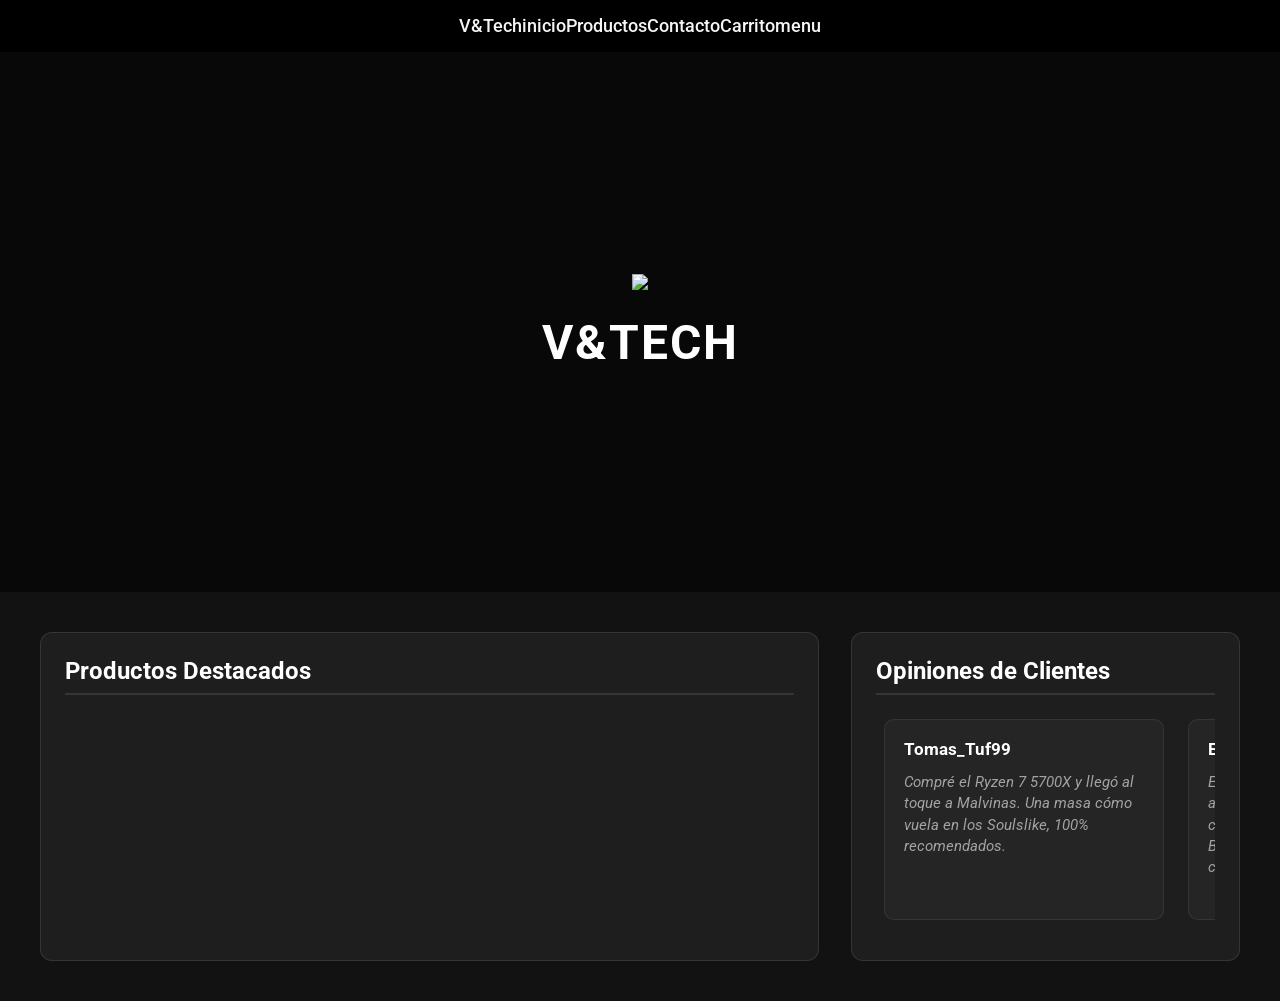
==== index.html @ 8ccc0347 "Add files via upload" ====
<!DOCTYPE html>
<html lang="en">
<head>
    <meta charset="UTF-8">
    <meta name="viewport" content="width=device-width, initial-scale=1.0">
    <title>Document</title>
    <link rel="stylesheet" href="../Estilos/principal.css">
</head>
<body>
    <header>
        <nav id = "navLista" class = "navDiseño">
            <ul id = "listaGuia" class = "guiaDiseño">
            </ul>
        </nav>
    </header>
    <section id = "Presentacion" class="presDiseño">

    </section>
    <main>
        <div id = "menu" class = "menuDiseño">
            <section id = "productoDestacados" class = "articulosDiseño">
                <div id = "destacado" class = "destacadoDiseño"></div>
            </section>
            <section id = "reseñas" class = "reseñaDiseño">
                <div id="reseña" class="opinionDiseño"></div>
            </section>
        </div>
    </main>
    <footer>

    </footer>
    <script type = "module" src="../Javascripts/principal.js"></script>
</body>
</html>
---- Estilos/principal.css ----
@import url('https://fonts.googleapis.com/css2?family=Roboto:wght@400;700&display=swap');

:root {
    --fondo-principal: #121212;
    --fondo-secundario: #1e1e1e;
    --color-texto: #ffffff;
    --color-destacado: #a3a3a3;
}

* {
    padding: 0;
    margin: 0;
    box-sizing: border-box;
}

body {
    font-family: 'roboto', Arial;
    display: flex;
    flex-direction: column;
    background-color: var(--fondo-principal);
    color: var(--color-texto);
    transition: background-color 0.3s ease, color 0.3s ease;
}

header {
    background-color: #000000;
    position: sticky;
    top: 0;
    z-index: 10;
}

.navDiseño {
    display: flex; 
    justify-content: center;
    align-items: center;
    gap: 2rem;
    list-style: none;
    padding: 1rem 0;
    margin: 0;
}

.navDiseño li {
    display: inline-flex;
    list-style: none;
    margin: 0;
}

.navDiseño a {
    text-decoration: none;
    color: whitesmoke;
    font-size: 1.1rem;
    font-weight: 500;
}

.presDiseño {
    position: relative;
    width: 100%;
    height: 60vh;
    display: flex;
    align-items: center;
    justify-content: center;
    overflow: hidden;
}

.multivid {
    position: absolute;
    top: 0;
    left: 0;
    width: 100%;
    height: 100%;
    z-index: 1;
}

.multivid::before {
    content: '';
    position: absolute;
    top: 0;
    left: 0;
    width: 100%;
    height: 100%;
    background-color: rgba(0, 0, 0, 0.55); 
    z-index: 2;
    pointer-events: none; 
}

.fondoIMG {
    position: absolute;
    top: 0;
    left: 0;
    width: 100%;
    height: 100%;
    object-fit: cover; 
    object-position: center;
    z-index: 1;
}

.ContentPres {
    display: flex;
    flex-direction: column;
    align-items: center;
    justify-content: center;
    gap: 1.5rem;
    position: relative;
    z-index: 3;
    text-align: center;
    color: #ffffff;
}

.logoPNG {
    max-width: 180px;
    height: auto;
}

.ContentPres h1 {
    font-size: 3rem;
    text-transform: uppercase;
    font-weight: 700;
    letter-spacing: 2px;
}

.menuDiseño {
    display: grid;
    grid-template-columns: 2fr 1fr;
    gap: 2rem;
    padding: 2.5rem;
    max-width: 1600px;
    margin: 0 auto;
    width: 100%;
}

.articulosDiseño, .reseñaDiseño {
    background-color: var(--fondo-secundario);
    border: 1px solid rgba(255, 255, 255, 0.1);
    border-radius: 12px;
    padding: 1.5rem;
    display: flex;
    flex-direction: column;
    gap: 1rem;
    min-width: 0;
    transition: background-color 0.3s ease;
}

.articulosDiseño::before {
    content: "Productos Destacados";
    font-size: 1.5rem;
    font-weight: 700;
    color: var(--color-texto);
    border-bottom: 2px solid rgba(255, 255, 255, 0.1);
    padding-bottom: 0.5rem;
}

.reseñaDiseño::before {
    content: "Opiniones de Clientes";
    font-size: 1.5rem;
    font-weight: 700;
    color: var(--color-texto);
    border-bottom: 2px solid rgba(255, 255, 255, 0.1);
    padding-bottom: 0.5rem;
}

.destacadoDiseño, .opinionDiseño {
    display: flex;
    flex-direction: row;
    gap: 1.5rem;
    overflow-x: auto;
    padding: 0.5rem 0.5rem 1rem 0.5rem;
    scroll-behavior: smooth;
    scrollbar-width: thin;
    scrollbar-color: rgba(255, 255, 255, 0.15) transparent;
}

.destacadoDiseño .articulo {
    flex: 0 0 320px;
    display: flex;
    flex-direction: column;
    background-color: rgba(255, 255, 255, 0.03);
    border: 1px solid rgba(255, 255, 255, 0.08);
    border-radius: 10px;
    padding: 1.2rem;
    gap: 1rem;
    transition: transform 0.2s ease, border-color 0.2s ease;
}

.destacadoDiseño .articulo:hover {
    transform: translateY(-4px);
    border-color: rgba(255, 255, 255, 0.2);
}

.destacadoDiseño .multimedia {
    width: 100%;
    height: 180px;
    background-color: #ffffff;
    border-radius: 8px;
    padding: 10px;
}

.destacadoDiseño .product {
    width: 100%;
    height: 100%;
    object-fit: contain;
}

.destacadoDiseño .producto {
    display: flex;
    flex-direction: column;
    gap: 0.5rem;
}

.destacadoDiseño .producto h2 {
    font-size: 1rem;
    color: var(--color-texto);
    display: -webkit-box;
    -webkit-box-orient: vertical;
    overflow: hidden;
}

.destacadoDiseño .producto p {
    font-size: 0.9rem;
    color: var(--color-destacado);
}

.destacadoDiseño .producto span {
    font-weight: bold;
    color: var(--color-texto);
}

.clienteReseña {
    flex: 0 0 280px;
    background-color: rgba(255, 255, 255, 0.03);
    border: 1px solid rgba(255, 255, 255, 0.08);
    border-radius: 10px;
    padding: 1.2rem;
    display: flex;
    flex-direction: column;
    gap: 0.8rem;
    transition: transform 0.2s ease;
}

.clienteReseña:hover {
    transform: translateY(-2px);
}

.nameClient {
    font-size: 1.05rem;
    font-weight: 700;
    color: var(--color-texto);
}

.mensage {
    font-size: 0.95rem;
    color: var(--color-destacado);
    line-height: 1.4;
    font-style: italic;
}
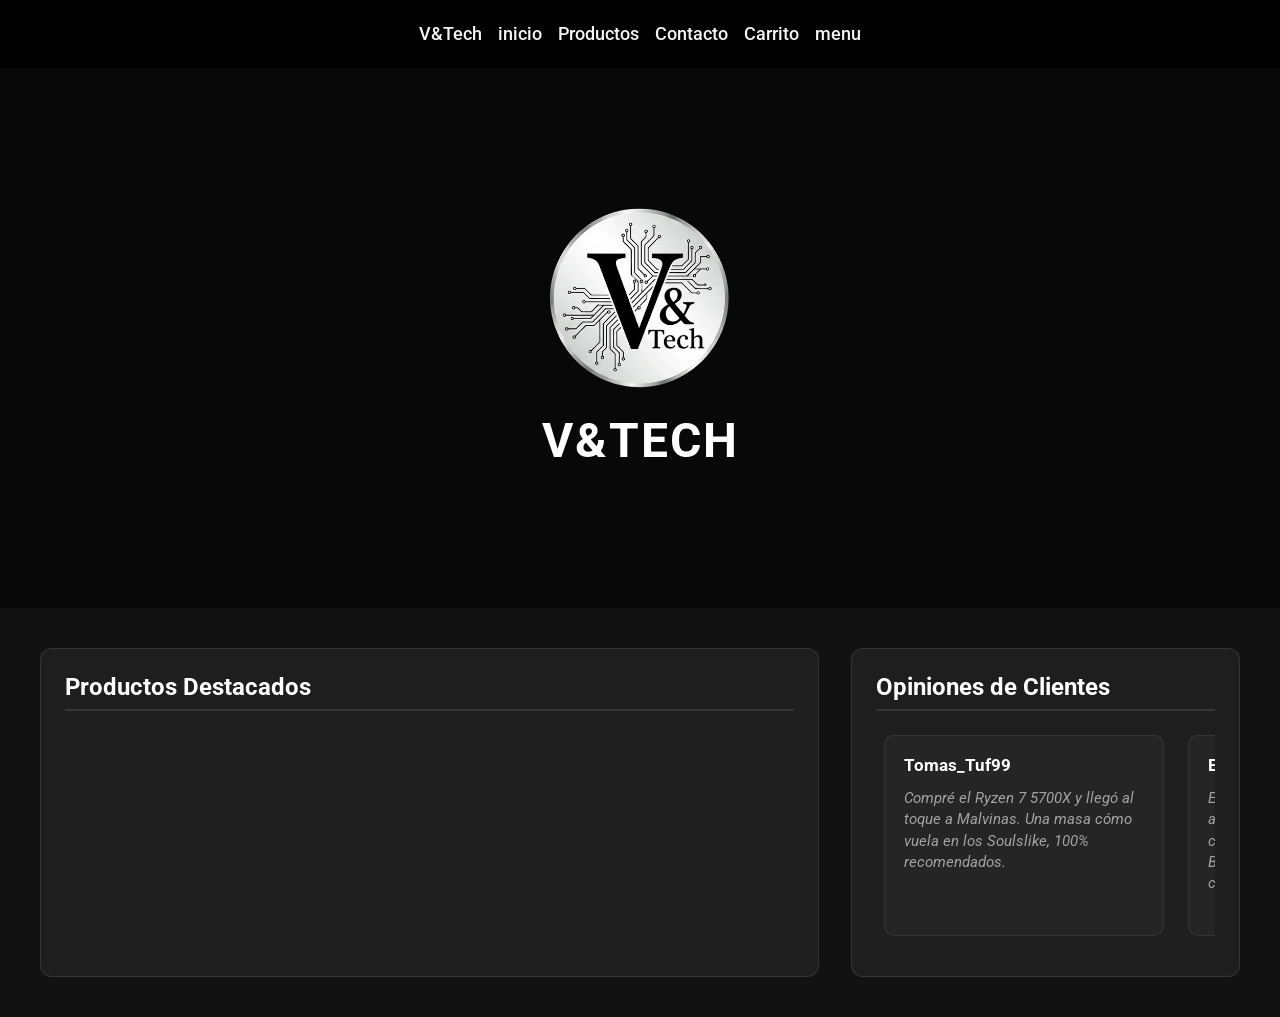
==== commit d4987de5: "Add files via upload" ====
--- a/index.html
+++ b/index.html
@@ -4,7 +4,7 @@
     <meta charset="UTF-8">
     <meta name="viewport" content="width=device-width, initial-scale=1.0">
     <title>Document</title>
-    <link rel="stylesheet" href="../Estilos/principal.css">
+    <link rel="stylesheet" href="./Estilos/principal.css">
 </head>
 <body>
     <header>
@@ -29,6 +29,6 @@
     <footer>
 
     </footer>
-    <script type = "module" src="../Javascripts/principal.js"></script>
+    <script type = "module" src="./Javascripts/principal.js"></script>
 </body>
 </html>
--- a/Estilos/principal.css
+++ b/Estilos/principal.css
@@ -43,6 +43,7 @@
     display: inline-flex;
     list-style: none;
     margin: 0;
+    padding: 0.5rem;
 }
 
 .navDiseño a {
